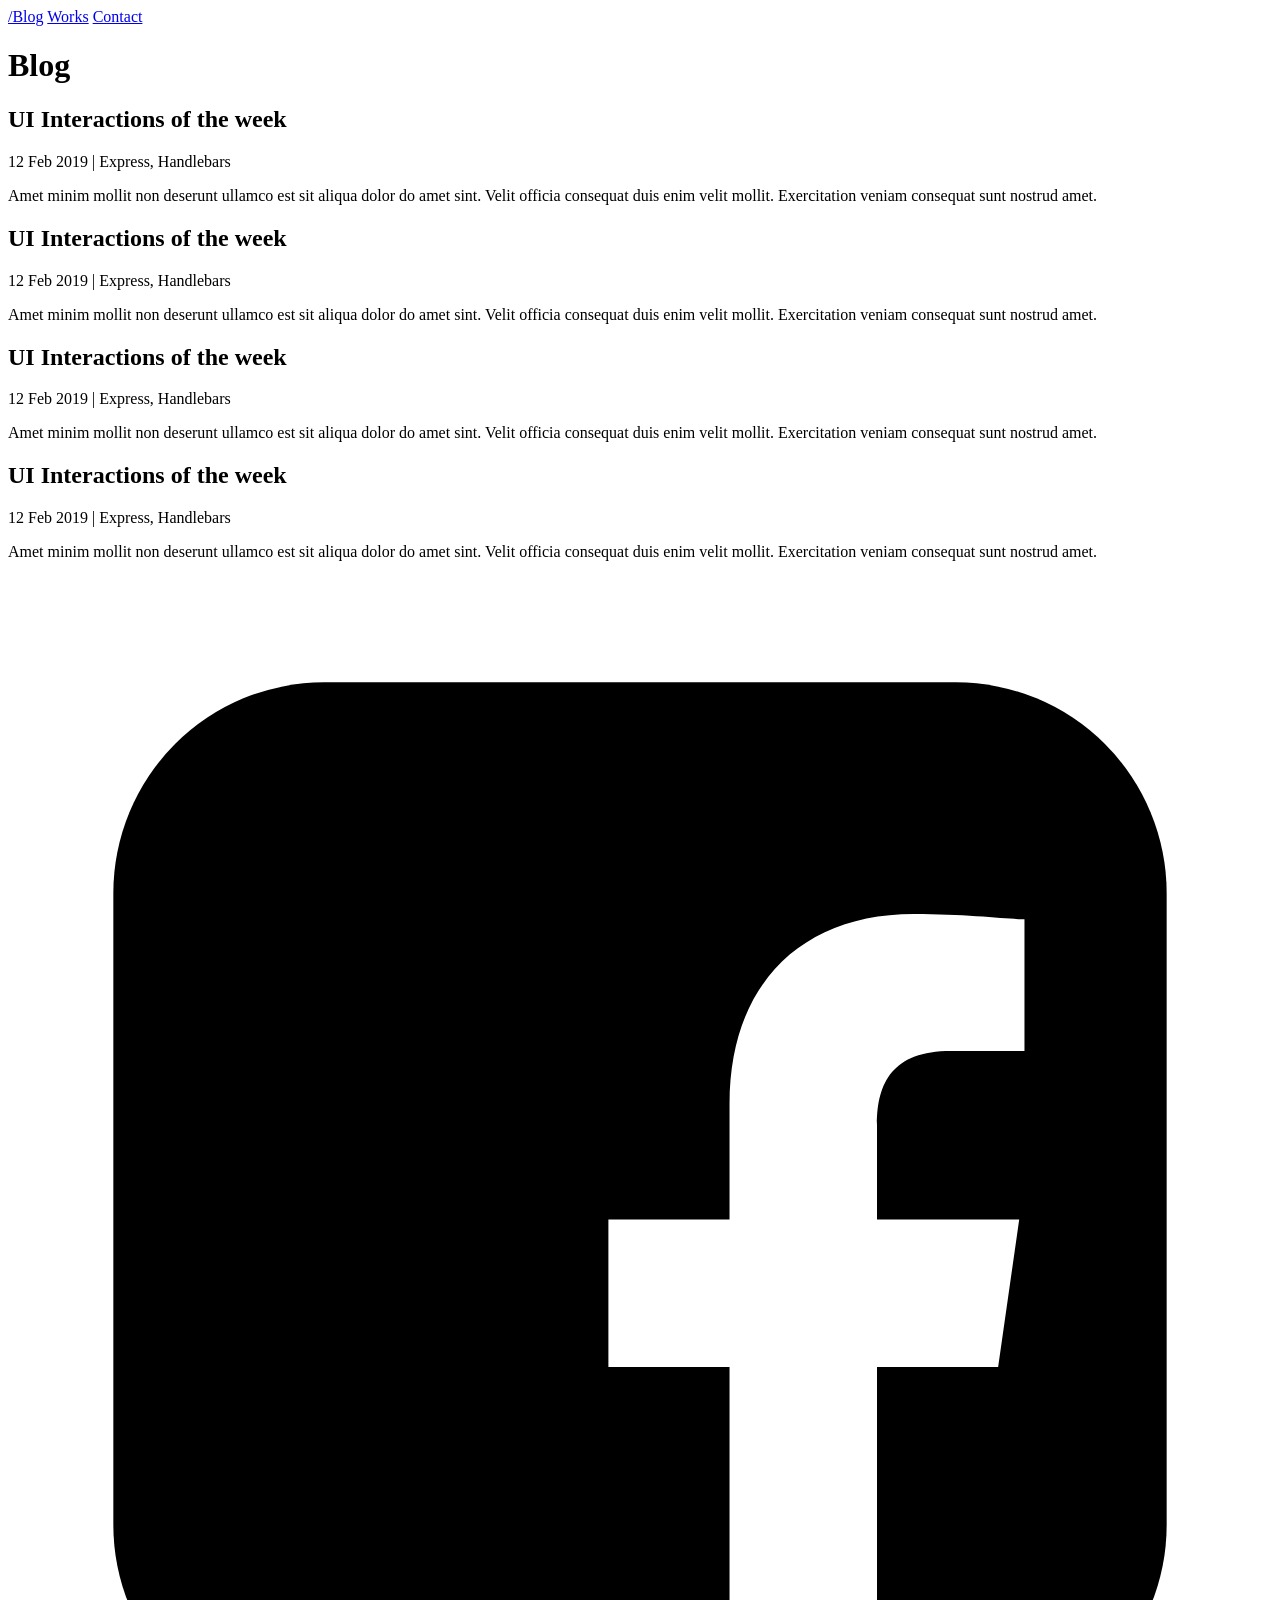
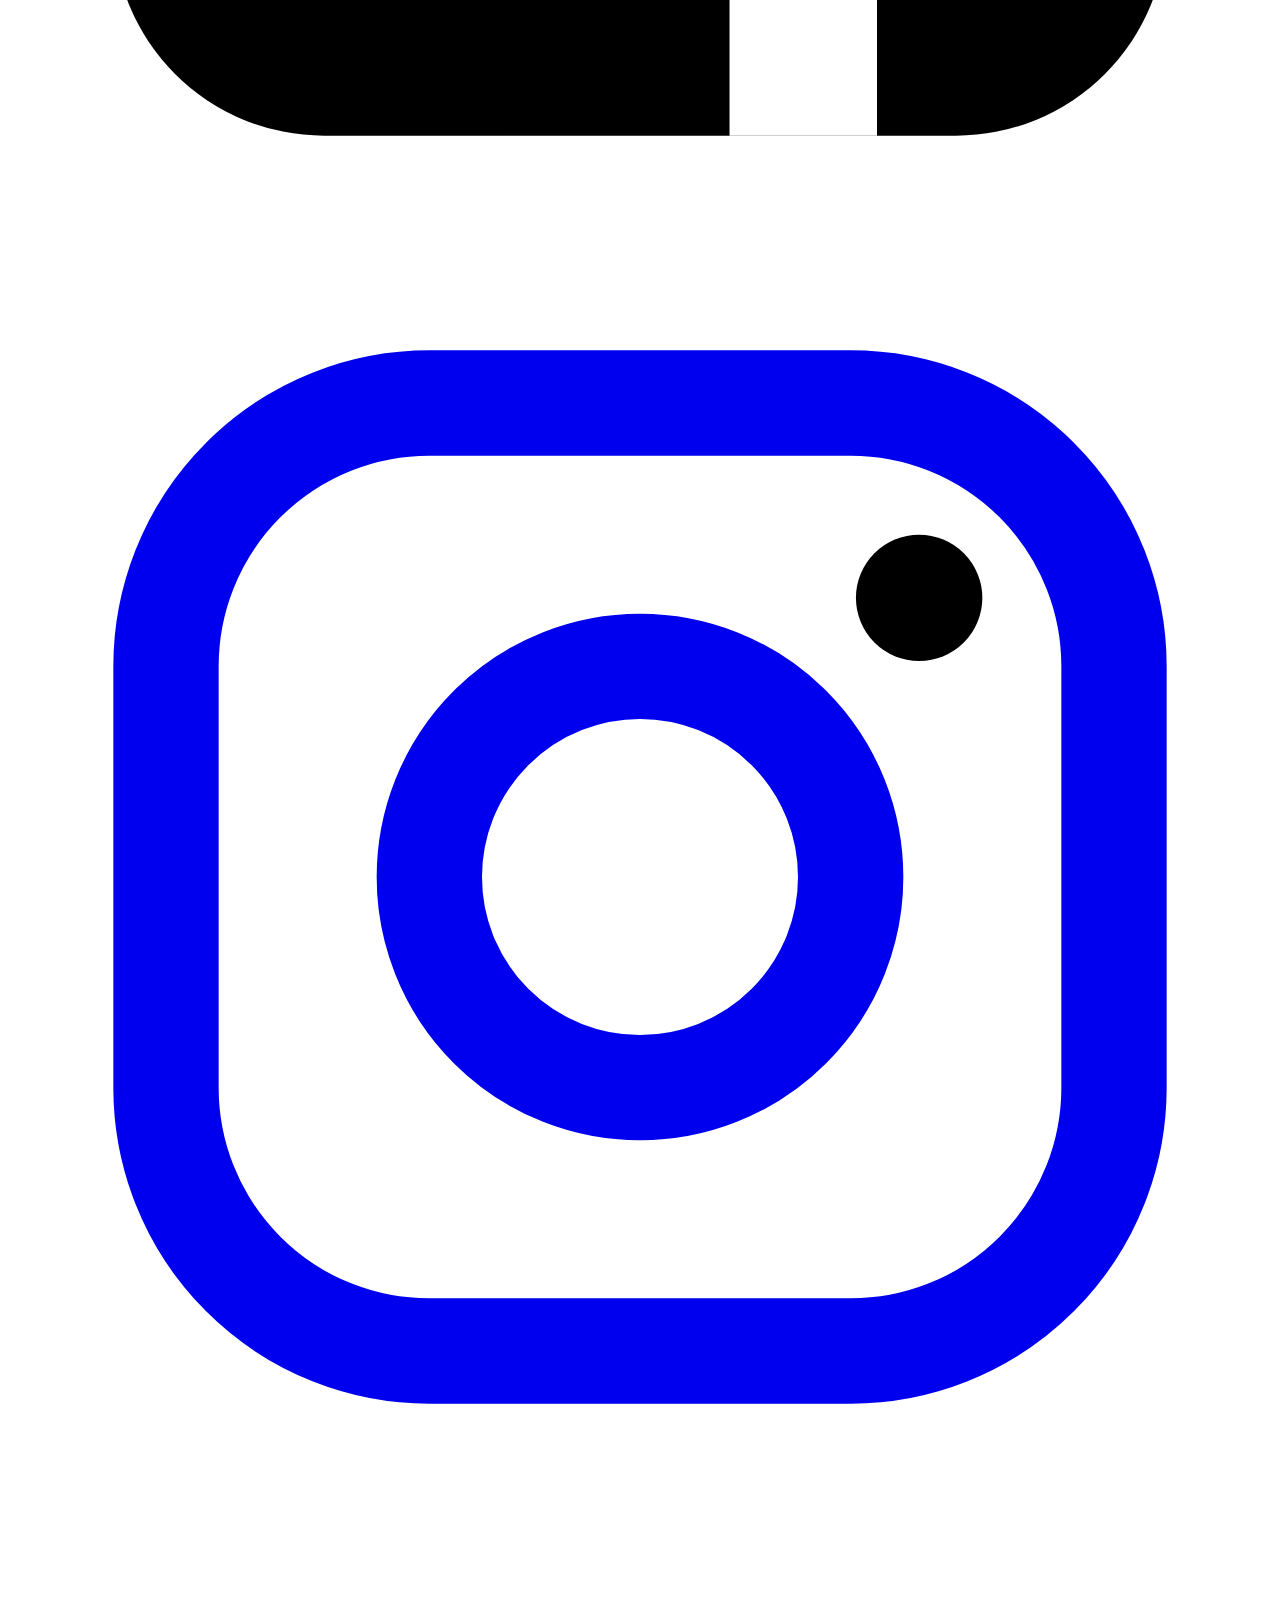
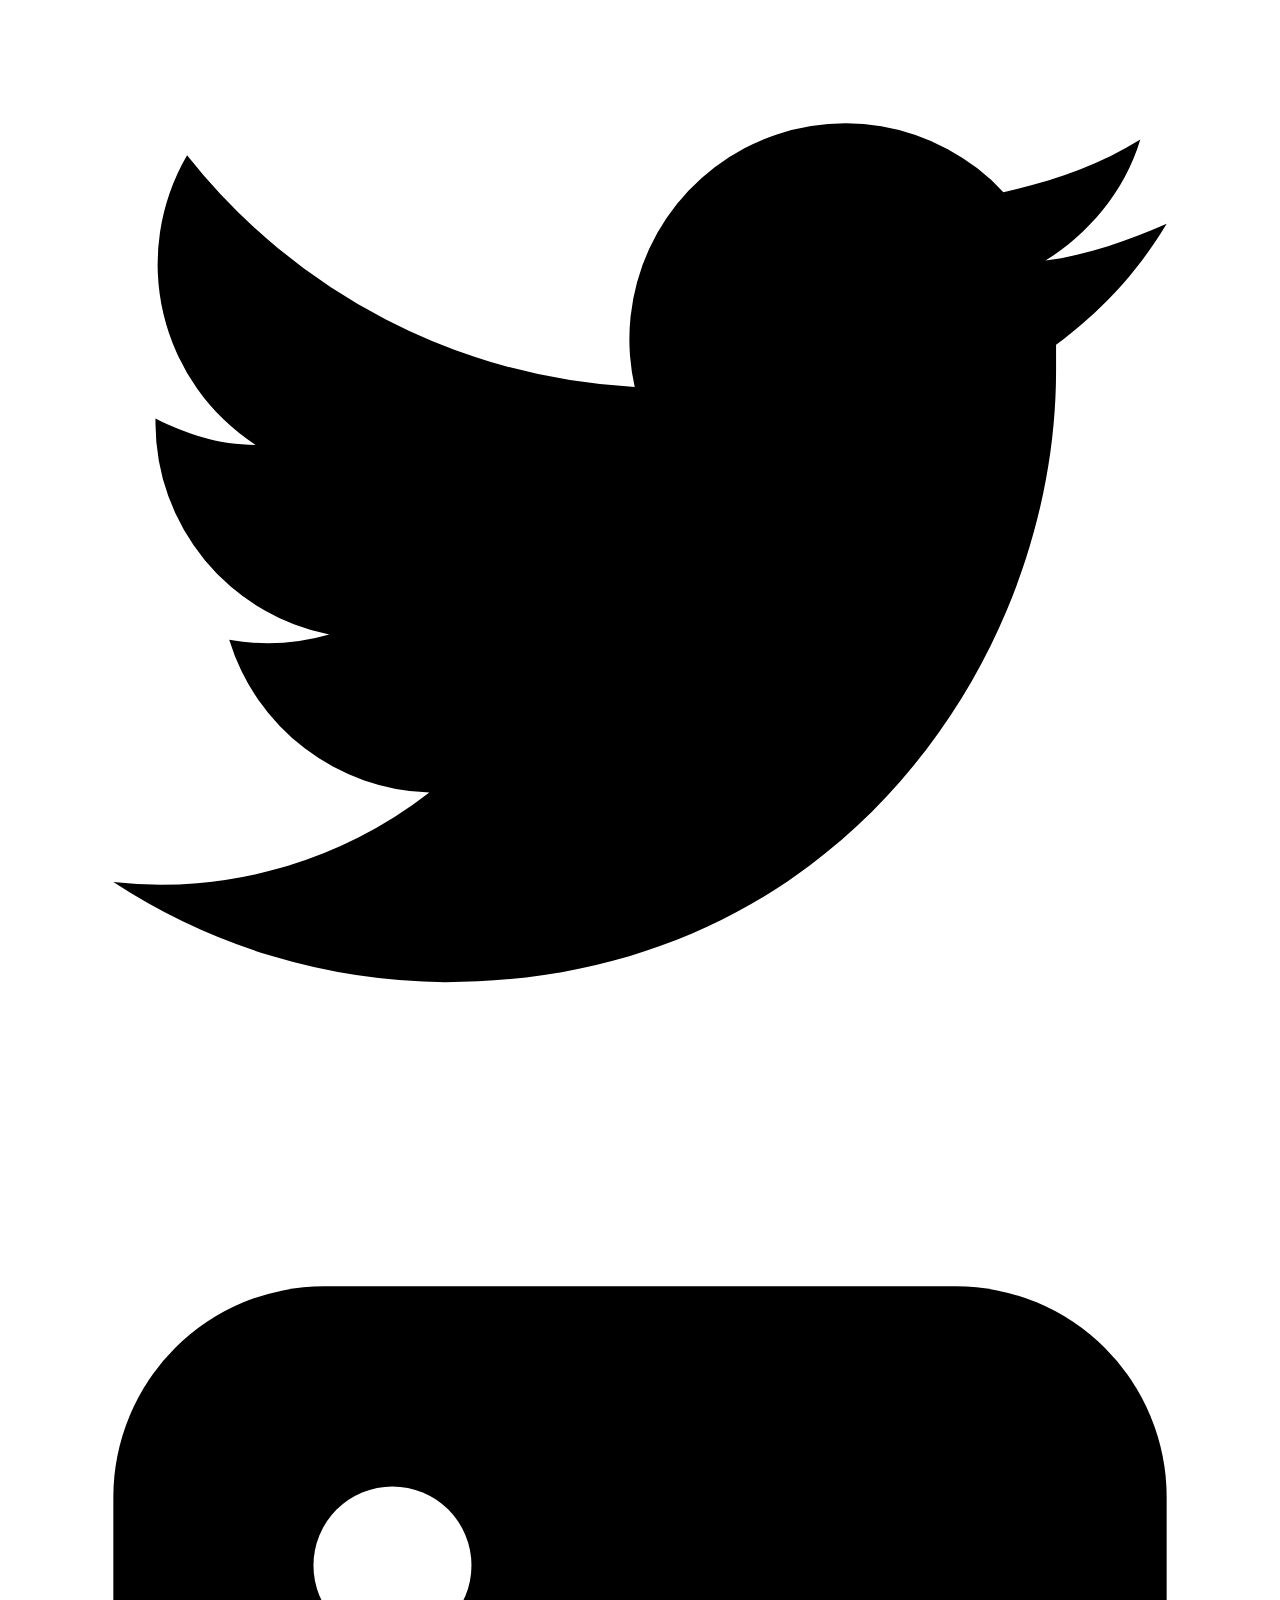
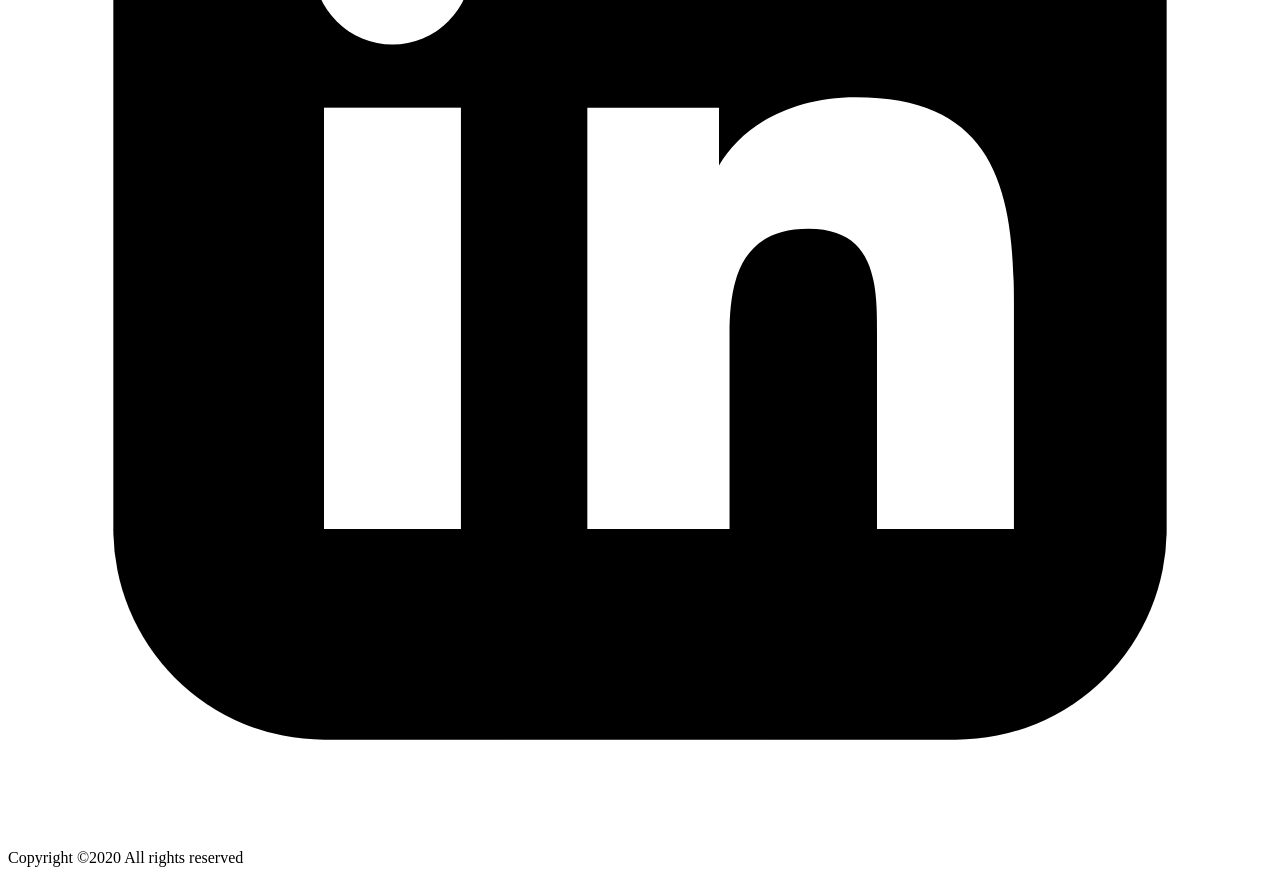
==== blog.html @ fe0ac512 "refactor blog page structure and content; remove old blog.html file" ====
<!DOCTYPE html>
<html lang="en">
<head>
	<meta charset="UTF-8">
	<meta name="viewport" content="width=device-width, initial-scale=1.0">
	<title>Blog</title>
	<link href="https://fonts.googleapis.com/css2?family=Roboto:wght@400;500;700&display=swap" rel="stylesheet">
	<link rel="stylesheet" href="blog.css">
</head>
<body>

	<div class="page">

		<!-- NAV -->
		<nav>
			<a href="/blog.html" class="active">/Blog</a>
			<a href="/work-detail.html">Works</a>
			<a href="#">Contact</a>
		</nav>

		<!-- CONTENT -->
		<div class="content">
			<h1>Blog</h1>

			<article class="post">
				<h2>UI Interactions of the week</h2>
				<div class="meta">
					<span>12 Feb 2019</span>
					<span class="divider">|</span>
					<span class="category">Express, Handlebars</span>
				</div>
				<p>Amet minim mollit non deserunt ullamco est sit aliqua dolor do amet sint. Velit officia consequat duis enim velit mollit. Exercitation veniam consequat sunt nostrud amet.</p>
			</article>

			<article class="post">
				<h2>UI Interactions of the week</h2>
				<div class="meta">
					<span>12 Feb 2019</span>
					<span class="divider">|</span>
					<span class="category">Express, Handlebars</span>
				</div>
				<p>Amet minim mollit non deserunt ullamco est sit aliqua dolor do amet sint. Velit officia consequat duis enim velit mollit. Exercitation veniam consequat sunt nostrud amet.</p>
			</article>

			<article class="post">
				<h2>UI Interactions of the week</h2>
				<div class="meta">
					<span>12 Feb 2019</span>
					<span class="divider">|</span>
					<span class="category">Express, Handlebars</span>
				</div>
				<p>Amet minim mollit non deserunt ullamco est sit aliqua dolor do amet sint. Velit officia consequat duis enim velit mollit. Exercitation veniam consequat sunt nostrud amet.</p>
			</article>

			<article class="post">
				<h2>UI Interactions of the week</h2>
				<div class="meta">
					<span>12 Feb 2019</span>
					<span class="divider">|</span>
					<span class="category">Express, Handlebars</span>
				</div>
				<p>Amet minim mollit non deserunt ullamco est sit aliqua dolor do amet sint. Velit officia consequat duis enim velit mollit. Exercitation veniam consequat sunt nostrud amet.</p>
			</article>
		</div>

		<!-- FOOTER -->
		<footer>
			<div class="social">

				<!-- Facebook -->
				<a href="#" aria-label="Facebook">
					<svg viewBox="0 0 24 24">
						<rect x="2" y="2" width="20" height="20" rx="4"/>
						<path fill="#fff" d="M16.5 22v-7h2.3l.4-2.8h-2.7v-1.8c0-.8.3-1.4 1.4-1.4h1.4V6.5c-.3 0-1.1-.1-2.1-.1-2.1 0-3.5 1.3-3.5 3.6v2.2H11.4V15h2.3v7z"/>
					</svg>
				</a>

				<!-- Instagram -->
				<a href="#" aria-label="Instagram">
					<svg viewBox="0 0 24 24">
						<rect x="3" y="3" width="18" height="18" rx="5" fill="none" stroke="currentColor" stroke-width="2"/>
						<circle cx="12" cy="12" r="4" fill="none" stroke="currentColor" stroke-width="2"/>
						<circle cx="17.3" cy="6.7" r="1.2"/>
					</svg>
				</a>

				<!-- Twitter -->
				<a href="#" aria-label="Twitter">
					<svg viewBox="0 0 24 24">
						<path d="M22 5.9c-.7.3-1.5.6-2.3.7.8-.5 1.5-1.3 1.8-2.3-.8.5-1.7.8-2.6 1a4.1 4.1 0 0 0-7 3.7A11.6 11.6 0 0 1 3.4 4.6a4.1 4.1 0 0 0 1.3 5.5c-.7 0-1.3-.2-1.9-.5v.1a4.1 4.1 0 0 0 3.3 4 4.2 4.2 0 0 1-1.9.1 4.1 4.1 0 0 0 3.8 2.9A8.3 8.3 0 0 1 2 18.4a11.6 11.6 0 0 0 6.3 1.9c7.5 0 11.6-6.2 11.6-11.6v-.5c.8-.6 1.5-1.3 2.1-2.3z"/>
					</svg>
				</a>

				<!-- LinkedIn -->
				<a href="#" aria-label="LinkedIn">
					<svg viewBox="0 0 24 24">
						<rect x="2" y="2" width="20" height="20" rx="4"/>
						<g fill="#fff">
							<rect x="6" y="10" width="2.6" height="8"/>
							<circle cx="7.3" cy="7.3" r="1.5"/>
							<path d="M11 10h2.5v1.1c.4-.7 1.3-1.3 2.6-1.3 2.6 0 3 1.7 3 3.9V18h-2.6v-3.7c0-.9 0-2-1.3-2s-1.5 1-1.5 2V18H11z"/>
						</g>
					</svg>
				</a>

			</div>
			<div class="copyright">Copyright ©2020 All rights reserved</div>
		</footer>

	</div>

</body>
</html>
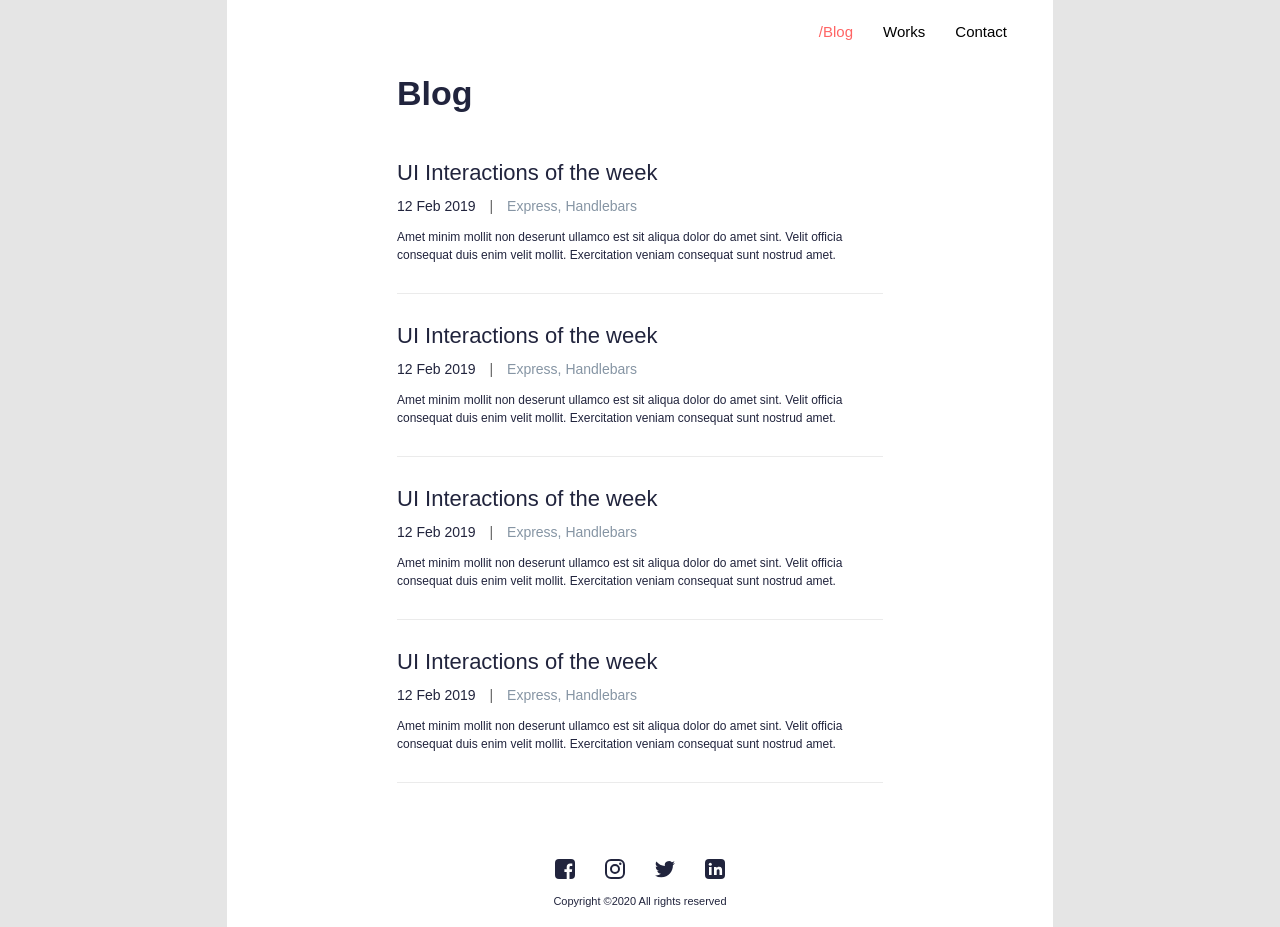
==== commit cc9e3621: "fix: correct stylesheet path in blog.html" ====
--- a/blog.html
+++ b/blog.html
@@ -5,7 +5,7 @@
 	<meta name="viewport" content="width=device-width, initial-scale=1.0">
 	<title>Blog</title>
 	<link href="https://fonts.googleapis.com/css2?family=Roboto:wght@400;500;700&display=swap" rel="stylesheet">
-	<link rel="stylesheet" href="blog.css">
+	<link rel="stylesheet" href="css/blog.css">
 </head>
 <body>
 
--- a/css/blog.css
+++ b/css/blog.css
@@ -0,0 +1,109 @@
+* {
+	box-sizing: border-box;
+}
+
+body {
+	margin: 0;
+	font-family: "Roboto", Arial, Helvetica, sans-serif;
+	background: #e5e5e5;
+	color: #21243d;
+}
+
+/* White page */
+.page {
+	max-width: 826px;
+	margin: 0 auto;
+	background: #fff;
+	min-height: 100vh;
+}
+
+/* Navigation */
+nav {
+	display: flex;
+	justify-content: flex-end;
+	padding: 23px 46px 34px;
+}
+
+nav a {
+	text-decoration: none;
+	color: #000;
+	font-size: 15px;
+	font-weight: 500;
+	margin-left: 30px;
+}
+
+nav a.active {
+	color: #ff6464;
+}
+/* Main content */
+.content {
+	padding: 0 170px;
+}
+
+h1 {
+	font-size: 34px;
+	font-weight: 700;
+	margin: 0 0 47px;
+}
+
+/* Blog posts */
+.post {
+	padding-bottom: 29px;
+	margin-bottom: 29px;
+	border-bottom: 1px solid #ebebeb;
+}
+
+.post h2 {
+	font-size: 22px;
+	font-weight: 500;
+	margin: 0 0 12px;
+}
+
+.meta {
+	font-size: 14px;
+	margin-bottom: 14px;
+}
+
+.divider {
+	margin: 0 10px;
+	color: #606060;
+}
+
+.category {
+	color: #8695a4;
+}
+
+.post p {
+	font-size: 12px;
+	line-height: 1.5;
+	margin: 0;
+}
+
+/* Footer */
+footer {
+	text-align: center;
+	padding: 45px 0 20px;
+}
+
+.social {
+	display: flex;
+	justify-content: center;
+	margin-bottom: 14px;
+}
+
+.social a {
+	color: #21243d;
+	margin: 0 13px;
+}
+
+.social svg {
+	width: 24px;
+	height: 24px;
+	fill: currentColor;
+	display: block;
+}
+
+.copyright {
+	font-size: 11px;
+}
+
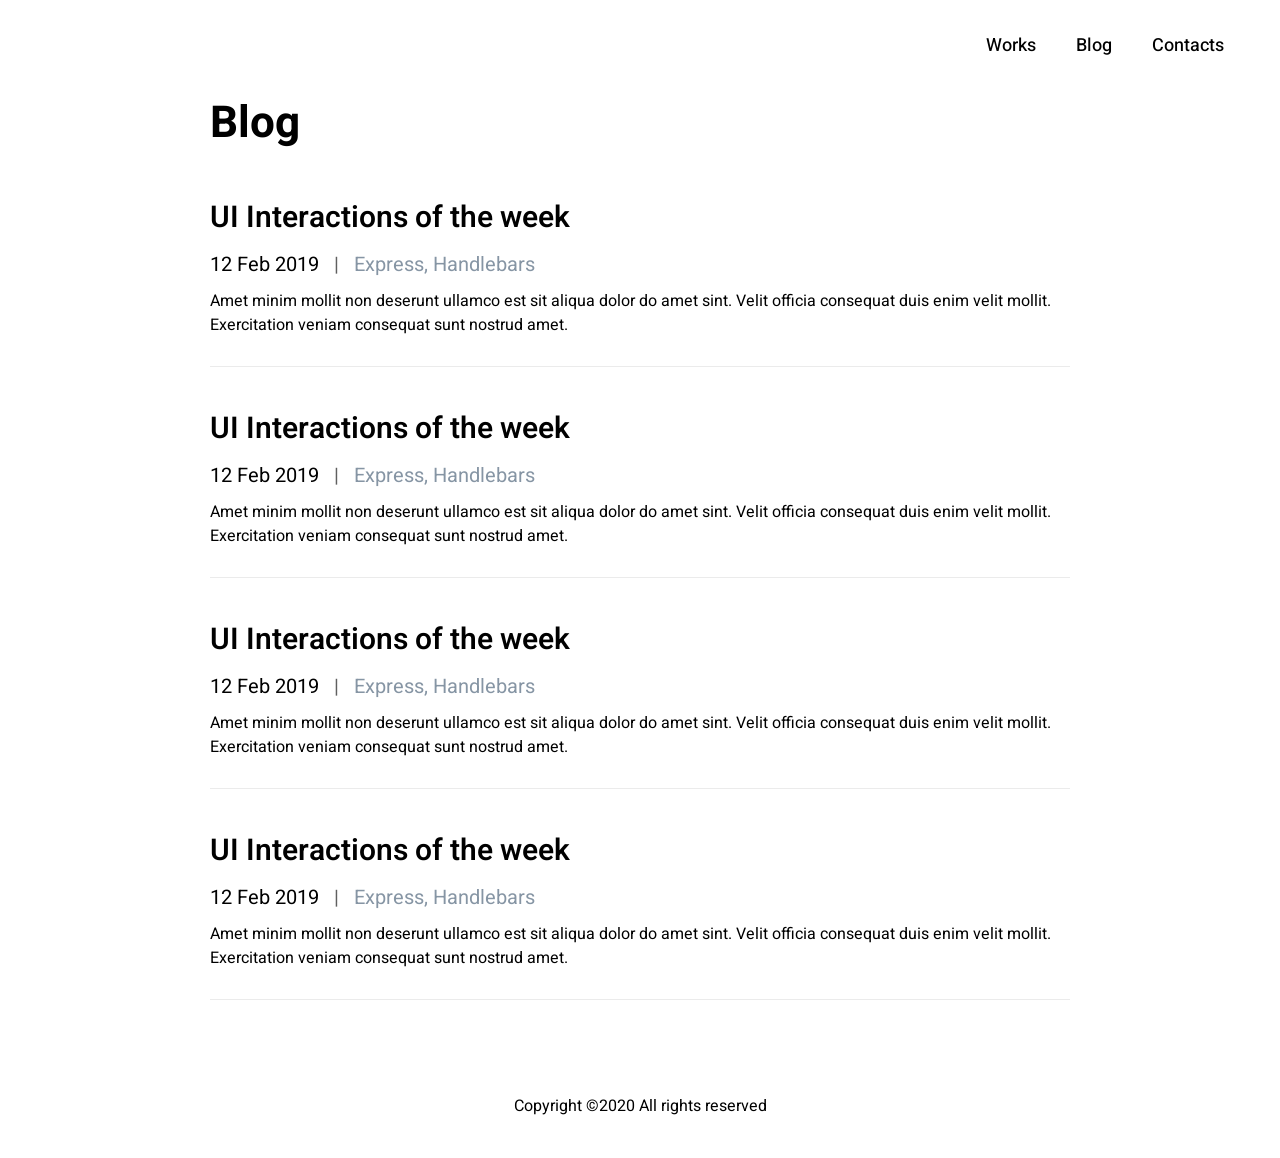
==== commit 98587ab4: "Refactor CSS and HTML structure for improved styling and layout - Added a new global CSS file for co" ====
--- a/blog.html
+++ b/blog.html
@@ -1,113 +1,104 @@
-<!DOCTYPE html>
+<!doctype html>
 <html lang="en">
-<head>
-	<meta charset="UTF-8">
-	<meta name="viewport" content="width=device-width, initial-scale=1.0">
-	<title>Blog</title>
-	<link href="https://fonts.googleapis.com/css2?family=Roboto:wght@400;500;700&display=swap" rel="stylesheet">
-	<link rel="stylesheet" href="css/blog.css">
-</head>
-<body>
+  <head>
+    <meta charset="UTF-8" />
+    <meta name="viewport" content="width=device-width, initial-scale=1.0" />
+    <title>Blog</title>
+    <link rel="stylesheet" href="css/global.css" />
+    <link rel="stylesheet" href="css/blog.css" />
+  </head>
+  <body>
+    <nav>
+      <ul>
+        <li><a href="/work.html"> Works </a></li>
+        <li><a href="/blog.html"> Blog </a></li>
+        <li><a href="/work-detail.html"> Contacts </a></li>
+      </ul>
+    </nav>
 
-	<div class="page">
+    <section class="container">
+      <h1>Blog</h1>
 
-		<!-- NAV -->
-		<nav>
-			<a href="/blog.html" class="active">/Blog</a>
-			<a href="/work-detail.html">Works</a>
-			<a href="#">Contact</a>
-		</nav>
+      <article class="post">
+        <h2>UI Interactions of the week</h2>
+        <div class="meta">
+          <span>12 Feb 2019</span>
+          <span class="divider">|</span>
+          <span class="category">Express, Handlebars</span>
+        </div>
+        <p>
+          Amet minim mollit non deserunt ullamco est sit aliqua dolor do amet
+          sint. Velit officia consequat duis enim velit mollit. Exercitation
+          veniam consequat sunt nostrud amet.
+        </p>
+      </article>
 
-		<!-- CONTENT -->
-		<div class="content">
-			<h1>Blog</h1>
+      <article class="post">
+        <h2>UI Interactions of the week</h2>
+        <div class="meta">
+          <span>12 Feb 2019</span>
+          <span class="divider">|</span>
+          <span class="category">Express, Handlebars</span>
+        </div>
+        <p>
+          Amet minim mollit non deserunt ullamco est sit aliqua dolor do amet
+          sint. Velit officia consequat duis enim velit mollit. Exercitation
+          veniam consequat sunt nostrud amet.
+        </p>
+      </article>
 
-			<article class="post">
-				<h2>UI Interactions of the week</h2>
-				<div class="meta">
-					<span>12 Feb 2019</span>
-					<span class="divider">|</span>
-					<span class="category">Express, Handlebars</span>
-				</div>
-				<p>Amet minim mollit non deserunt ullamco est sit aliqua dolor do amet sint. Velit officia consequat duis enim velit mollit. Exercitation veniam consequat sunt nostrud amet.</p>
-			</article>
+      <article class="post">
+        <h2>UI Interactions of the week</h2>
+        <div class="meta">
+          <span>12 Feb 2019</span>
+          <span class="divider">|</span>
+          <span class="category">Express, Handlebars</span>
+        </div>
+        <p>
+          Amet minim mollit non deserunt ullamco est sit aliqua dolor do amet
+          sint. Velit officia consequat duis enim velit mollit. Exercitation
+          veniam consequat sunt nostrud amet.
+        </p>
+      </article>
 
-			<article class="post">
-				<h2>UI Interactions of the week</h2>
-				<div class="meta">
-					<span>12 Feb 2019</span>
-					<span class="divider">|</span>
-					<span class="category">Express, Handlebars</span>
-				</div>
-				<p>Amet minim mollit non deserunt ullamco est sit aliqua dolor do amet sint. Velit officia consequat duis enim velit mollit. Exercitation veniam consequat sunt nostrud amet.</p>
-			</article>
+      <article class="post">
+        <h2>UI Interactions of the week</h2>
+        <div class="meta">
+          <span>12 Feb 2019</span>
+          <span class="divider">|</span>
+          <span class="category">Express, Handlebars</span>
+        </div>
+        <p>
+          Amet minim mollit non deserunt ullamco est sit aliqua dolor do amet
+          sint. Velit officia consequat duis enim velit mollit. Exercitation
+          veniam consequat sunt nostrud amet.
+        </p>
+      </article>
+    </section>
 
-			<article class="post">
-				<h2>UI Interactions of the week</h2>
-				<div class="meta">
-					<span>12 Feb 2019</span>
-					<span class="divider">|</span>
-					<span class="category">Express, Handlebars</span>
-				</div>
-				<p>Amet minim mollit non deserunt ullamco est sit aliqua dolor do amet sint. Velit officia consequat duis enim velit mollit. Exercitation veniam consequat sunt nostrud amet.</p>
-			</article>
+    <footer>
+      <div class="social">
+        <!-- Facebook -->
+        <a href="#" aria-label="Facebook">
+          <img src="/images/icons/facebook.svg" alt="" />
+        </a>
 
-			<article class="post">
-				<h2>UI Interactions of the week</h2>
-				<div class="meta">
-					<span>12 Feb 2019</span>
-					<span class="divider">|</span>
-					<span class="category">Express, Handlebars</span>
-				</div>
-				<p>Amet minim mollit non deserunt ullamco est sit aliqua dolor do amet sint. Velit officia consequat duis enim velit mollit. Exercitation veniam consequat sunt nostrud amet.</p>
-			</article>
-		</div>
+        <!-- Instagram -->
+        <a href="#" aria-label="Instagram">
+          <img src="/images/icons/instagram.svg" alt="" />
+        </a>
 
-		<!-- FOOTER -->
-		<footer>
-			<div class="social">
+        <!-- Twitter -->
+        <a href="#" aria-label="Twitter">
+          <img src="/images/icons/twitter.svg" alt="" />
+        </a>
 
-				<!-- Facebook -->
-				<a href="#" aria-label="Facebook">
-					<svg viewBox="0 0 24 24">
-						<rect x="2" y="2" width="20" height="20" rx="4"/>
-						<path fill="#fff" d="M16.5 22v-7h2.3l.4-2.8h-2.7v-1.8c0-.8.3-1.4 1.4-1.4h1.4V6.5c-.3 0-1.1-.1-2.1-.1-2.1 0-3.5 1.3-3.5 3.6v2.2H11.4V15h2.3v7z"/>
-					</svg>
-				</a>
-
-				<!-- Instagram -->
-				<a href="#" aria-label="Instagram">
-					<svg viewBox="0 0 24 24">
-						<rect x="3" y="3" width="18" height="18" rx="5" fill="none" stroke="currentColor" stroke-width="2"/>
-						<circle cx="12" cy="12" r="4" fill="none" stroke="currentColor" stroke-width="2"/>
-						<circle cx="17.3" cy="6.7" r="1.2"/>
-					</svg>
-				</a>
-
-				<!-- Twitter -->
-				<a href="#" aria-label="Twitter">
-					<svg viewBox="0 0 24 24">
-						<path d="M22 5.9c-.7.3-1.5.6-2.3.7.8-.5 1.5-1.3 1.8-2.3-.8.5-1.7.8-2.6 1a4.1 4.1 0 0 0-7 3.7A11.6 11.6 0 0 1 3.4 4.6a4.1 4.1 0 0 0 1.3 5.5c-.7 0-1.3-.2-1.9-.5v.1a4.1 4.1 0 0 0 3.3 4 4.2 4.2 0 0 1-1.9.1 4.1 4.1 0 0 0 3.8 2.9A8.3 8.3 0 0 1 2 18.4a11.6 11.6 0 0 0 6.3 1.9c7.5 0 11.6-6.2 11.6-11.6v-.5c.8-.6 1.5-1.3 2.1-2.3z"/>
-					</svg>
-				</a>
-
-				<!-- LinkedIn -->
-				<a href="#" aria-label="LinkedIn">
-					<svg viewBox="0 0 24 24">
-						<rect x="2" y="2" width="20" height="20" rx="4"/>
-						<g fill="#fff">
-							<rect x="6" y="10" width="2.6" height="8"/>
-							<circle cx="7.3" cy="7.3" r="1.5"/>
-							<path d="M11 10h2.5v1.1c.4-.7 1.3-1.3 2.6-1.3 2.6 0 3 1.7 3 3.9V18h-2.6v-3.7c0-.9 0-2-1.3-2s-1.5 1-1.5 2V18H11z"/>
-						</g>
-					</svg>
-				</a>
-
-			</div>
-			<div class="copyright">Copyright ©2020 All rights reserved</div>
-		</footer>
-
-	</div>
-
-</body>
-</html>+        <!-- LinkedIn -->
+        <a href="#" aria-label="LinkedIn">
+          <img src="/images/icons/linkedin.svg" alt="" />
+        </a>
+      </div>
+      <div class="copyright">Copyright ©2020 All rights reserved</div>
+    </footer>
+  </body>
+</html>
--- a/css/global.css
+++ b/css/global.css
@@ -0,0 +1,58 @@
+@import url("https://fonts.googleapis.com/css2?family=Heebo:wght@100..900&display=swap");
+
+* {
+  margin: 0;
+  padding: 0;
+  box-sizing: border-box;
+  font-family: "Heebo", sans-serif;
+}
+
+body {
+  background-color: white;
+}
+
+h1 {
+  font-size: 44px;
+}
+
+nav {
+  display: flex;
+  justify-content: end;
+  padding: 32px 56px;
+}
+
+p {
+  font-size: 16px;
+}
+
+nav > ul {
+  display: flex;
+  gap: 40px;
+  list-style: none;
+  font-size: 18px;
+  font-weight: 500;
+}
+
+a {
+  text-decoration: none;
+  color: black;
+}
+
+.container {
+  width: 100%;
+  max-width: 860px;
+  margin: 0 auto;
+}
+
+footer {
+  display: flex;
+  flex-direction: column;
+  align-items: center;
+  padding: 40px 0;
+  gap: 30px;
+}
+
+footer > div {
+  display: flex;
+  gap: 20px;
+}
--- a/css/blog.css
+++ b/css/blog.css
@@ -1,109 +1,36 @@
-* {
-	box-sizing: border-box;
+nav a.active {
+  color: #ff6464;
 }
 
-body {
-	margin: 0;
-	font-family: "Roboto", Arial, Helvetica, sans-serif;
-	background: #e5e5e5;
-	color: #21243d;
+.container {
+  display: flex;
+  flex-direction: column;
+  gap: 40px;
 }
 
-/* White page */
-.page {
-	max-width: 826px;
-	margin: 0 auto;
-	background: #fff;
-	min-height: 100vh;
-}
+.post {
+  padding-bottom: 29px;
+  border-bottom: 1px solid #ebebeb;
 
-/* Navigation */
-nav {
-	display: flex;
-	justify-content: flex-end;
-	padding: 23px 46px 34px;
-}
-
-nav a {
-	text-decoration: none;
-	color: #000;
-	font-size: 15px;
-	font-weight: 500;
-	margin-left: 30px;
-}
-
-nav a.active {
-	color: #ff6464;
-}
-/* Main content */
-.content {
-	padding: 0 170px;
-}
-
-h1 {
-	font-size: 34px;
-	font-weight: 700;
-	margin: 0 0 47px;
-}
-
-/* Blog posts */
-.post {
-	padding-bottom: 29px;
-	margin-bottom: 29px;
-	border-bottom: 1px solid #ebebeb;
+  display: flex;
+  flex-direction: column;
+  gap: 10px;
 }
 
 .post h2 {
-	font-size: 22px;
-	font-weight: 500;
-	margin: 0 0 12px;
+  font-size: 30px;
+  font-weight: 600;
 }
 
 .meta {
-	font-size: 14px;
-	margin-bottom: 14px;
+  font-size: 20px;
 }
 
 .divider {
-	margin: 0 10px;
-	color: #606060;
+  margin: 0 10px;
+  color: #606060;
 }
 
 .category {
-	color: #8695a4;
+  color: #8695a4;
 }
-
-.post p {
-	font-size: 12px;
-	line-height: 1.5;
-	margin: 0;
-}
-
-/* Footer */
-footer {
-	text-align: center;
-	padding: 45px 0 20px;
-}
-
-.social {
-	display: flex;
-	justify-content: center;
-	margin-bottom: 14px;
-}
-
-.social a {
-	color: #21243d;
-	margin: 0 13px;
-}
-
-.social svg {
-	width: 24px;
-	height: 24px;
-	fill: currentColor;
-	display: block;
-}
-
-.copyright {
-	font-size: 11px;
-}
-
